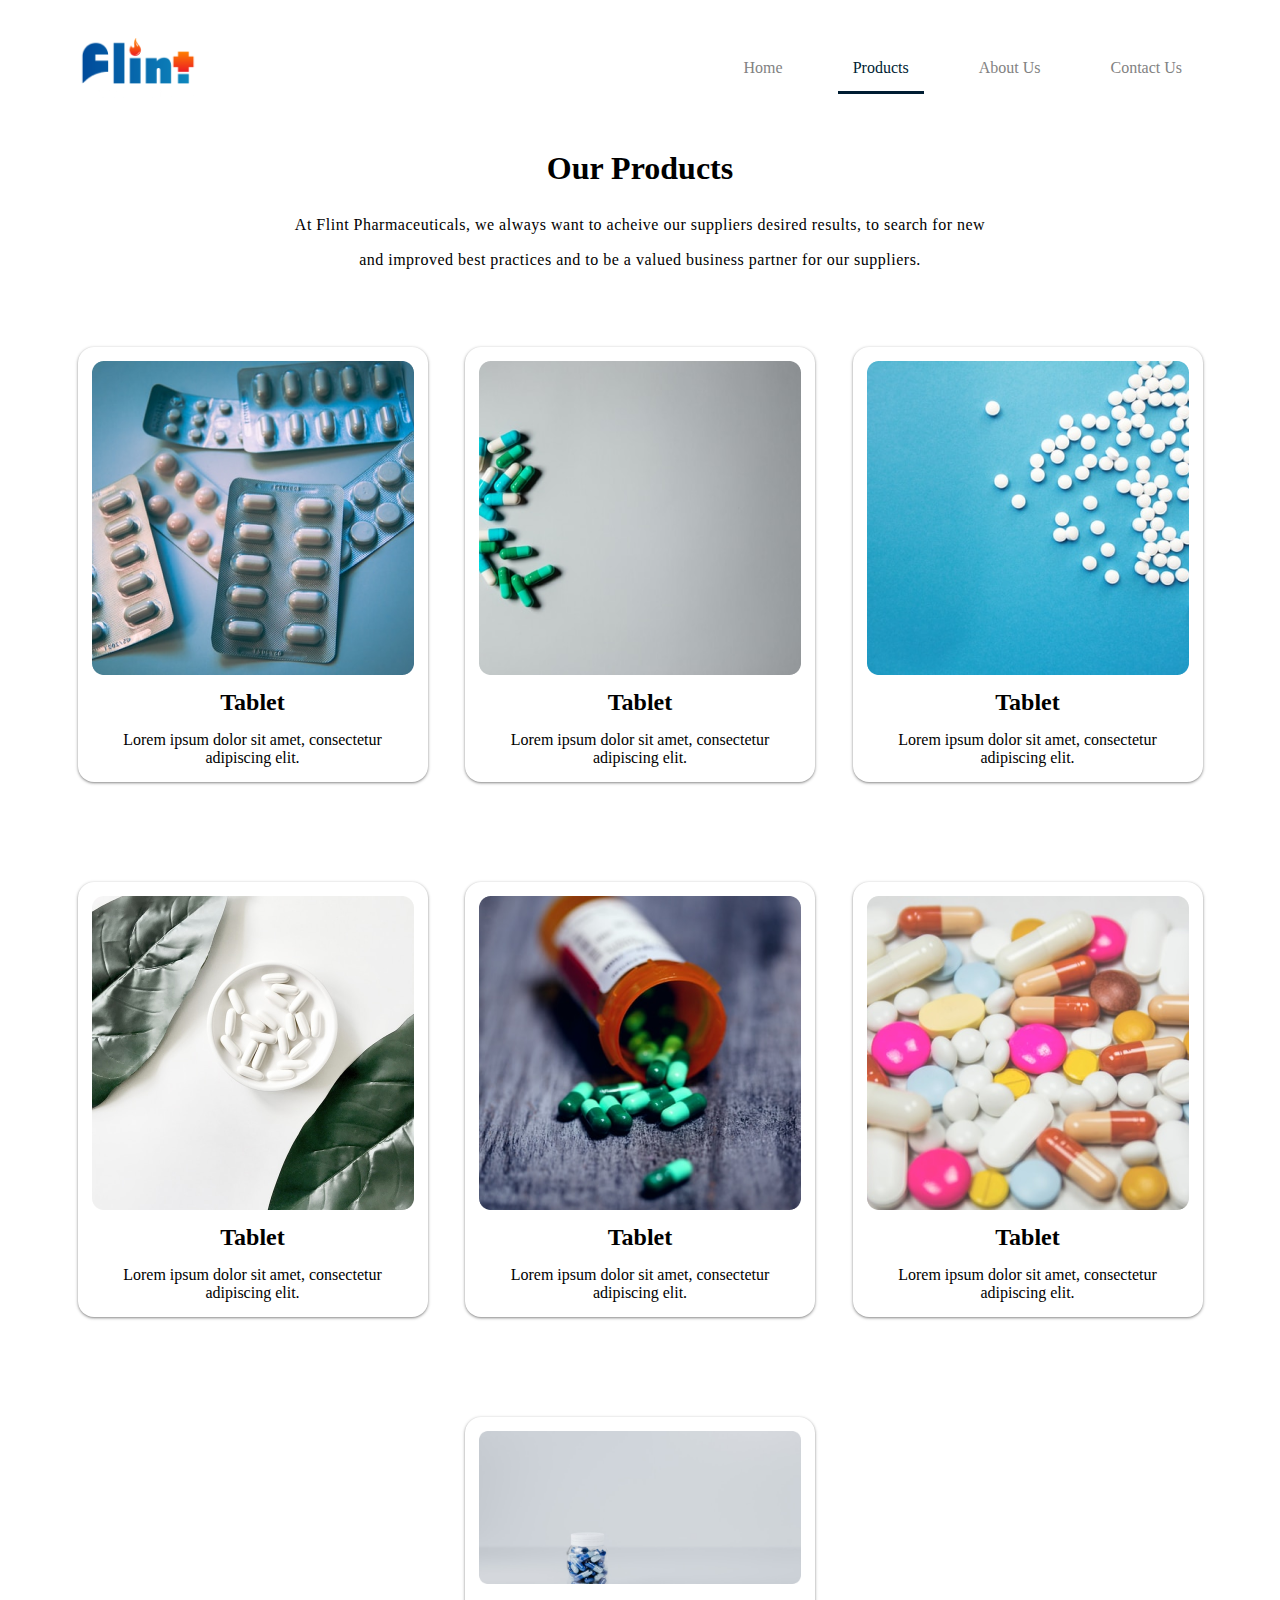
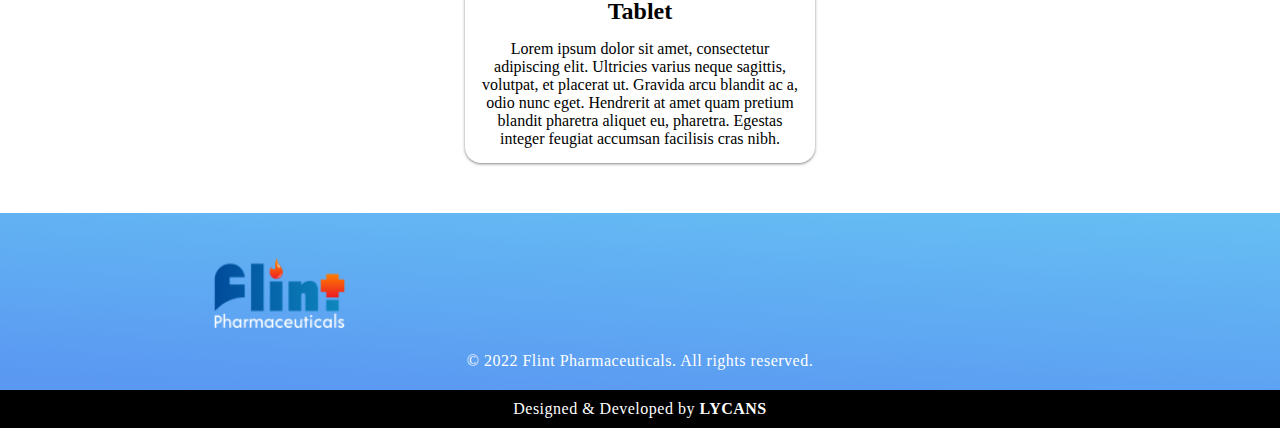
==== products.html @ b8252edd "flint pharma" ====
<!DOCTYPE html>
<html lang="en">

<head>
    <meta charset="UTF-8">
    <meta http-equiv="X-UA-Compatible" content="IE=edge">
    <meta name="viewport" content="width=device-width, initial-scale=1.0">
    <link rel="stylesheet" href="./css/main.css">
    <title>Products</title>
</head>

<body>
    <nav class="nav-bar">
        <div class="logo"></div>
        <ul class="nav-list">
            <li>
                <a href="index.html">Home</a>
            </li>
            <li>
                <a href="#top" id="nav-prod">Products</a>
            </li>
            <li>
                <a href="about-us.html">About Us</a>
            </li>
            <li>
                <a href="contact-us.html">Contact Us</a>
            </li>
        </ul>
    </nav>

    <div class="empty" id="top"></div>

    <div class="products-int" >
        <h2 id="head-h2">Our Products</h2>
        <p>At Flint Pharmaceuticals, we always want to acheive our suppliers desired results, to search for new and
            improved best practices and to be a valued business partner for our suppliers.</p>
    </div>

    <div class="products">
        <div class="item">
            <img src="./images/1.png" alt="">
            <h6>Tablet</h6>
            <p>Lorem ipsum dolor sit amet, consectetur adipiscing elit.</p>
        </div>
        <div class="item">
            <img src="./images/2.png" alt="">
            <h6>Tablet</h6>
            <p>Lorem ipsum dolor sit amet, consectetur adipiscing elit.</p>
        </div>
        <div class="item">
            <img src="./images/3.png" alt="">
            <h6>Tablet</h6>
            <p>Lorem ipsum dolor sit amet, consectetur adipiscing elit.</p>
        </div>
        <div class="item">
            <img src="./images/4.png" alt="">
            <h6>Tablet</h6>
            <p>Lorem ipsum dolor sit amet, consectetur adipiscing elit.</p>
        </div>
        <div class="item">
            <img src="./images/5.png" alt="">
            <h6>Tablet</h6>
            <p>Lorem ipsum dolor sit amet, consectetur adipiscing elit.</p>
        </div>
        <div class="item">
            <img src="./images/6.png" alt="">
            <h6>Tablet</h6>
            <p>Lorem ipsum dolor sit amet, consectetur adipiscing elit.</p>
        </div>
        <div class="item">
            <img src="./images/7.png" alt="">
            <h6>Tablet</h6>
            <p>Lorem ipsum dolor sit amet, consectetur adipiscing elit. Ultricies varius neque sagittis, volutpat,
                et placerat ut. Gravida arcu blandit ac a, odio nunc eget. Hendrerit at amet quam pretium blandit
                pharetra aliquet eu, pharetra. Egestas integer feugiat accumsan facilisis cras nibh.</p>
        </div>
    </div>

    <div class="footer">
        <div class="footer-img"></div>
        <div class="footer-content">
            <!-- <div>
                <span>About Us</span>
                <span>|</span>
                <span>Contact Us</span>
            </div> -->
            <span>© 2022 Flint Pharmaceuticals. All rights reserved.</span>
            <div class="credits">
                <span>Designed & Developed by <strong>LYCANS</strong></span>
            </div>
        </div>

    </div>

</body>

</html>
---- css/main.css ----
html{
    scroll-behavior: smooth;
}

*{
    margin: 0;
    padding: 0;
    font-family: montserrat;
}

.nav-bar{
    background-color: white;
    display: flex;
    flex-direction: row;
    position: fixed;
    justify-content: space-between;
    width: 100vw;
    height: 15vh;
    align-items: center;
    z-index: 3;
}

.logo{
    background-image: url(../images/Logo.png);
    background-size: cover;
    width: 140px;
    height: 60px;    
    margin-left: 7vh;
}

.nav-list{
    display: flex;
    list-style: none;
    margin: 7vh;
    flex-wrap: wrap;
}

.nav-list>li>a{
    color: #828282;
    text-decoration: none;
    margin: 20px;
    padding: 15px;
}

#nav-home{
    color: #001D32;
    border-bottom: 3px solid #001D32;
}

#nav-home:hover{
    color: white;
}

#nav-prod{
    color: #001D32;
    border-bottom: 3px solid #001D32;
}

#nav-prod:hover{
    color: white;
}

#nav-about{
    color: #001D32;
    border-bottom: 3px solid #001D32;
}

#nav-about:hover{
    color: white;
}

#nav-contact{
    color: #001D32;
    border-bottom: 3px solid #001D32;
}

#nav-contact:hover{
    color: white;
}
.nav-list>li>a:hover{
    background-color: black;
    color: white;
    border-radius: 30px;
}

.empty{
    height: 150px;
}

.home{
    display: flex;
    height: 95vh;
    align-items: center;
    justify-content: center;
}

#bg{
    position: absolute;
    top: 150px;
    z-index: -2;
    background: radial-gradient(50% 50% at 50% 50%, rgba(220, 227, 90, 0.21) 56.47%, rgba(255, 255, 255, 0.21) 97.4%);
}

#bg1{
    position: absolute;
    width: 15%;
    left: 10%;
    top: 20%;
}

#bg2{
    position: absolute;
    width: 15%;
    left: 80vw;
    top: 50vh;
}

.content{
    margin-top: 10%;
}

.content>h2{
    font-family: Raleway;
    color: #333333;
    font-style: normal;
    font-weight: bold;
    font-size: 56px;
    line-height: 64px;
}

.content>p{
    line-height: 36px;
    letter-spacing: 0.5px;
    width: 350px;
    margin: 24px 0px;
}

.content>button{
    background-color: white;
    border: 2px solid #F3B71F;
    color: #F3B71F;
    border-radius: 30px;
    padding: 10px 20px;
    font-weight: bold;
}

.content>button:hover{
    background-color: #F3B71F;
    color: white;
    border: 2px solid white;
}

.products-int{
    display: flex;
    flex-direction: column;
    text-align: center;
    align-items: center;
}

#head-h2{
    font-weight: 700;
    font-size: 32px;
    font-family: raleway;
    text-align: center;
}

.products-int>p{
    display: inline-block;
    margin: 20px;
    max-width: 700px;
    letter-spacing: 0.5px;
    line-height: 35px;
}

.products{
    display: flex;
    flex-wrap: wrap;
    margin: 0 50px;
    justify-content: space-evenly;
}

.item{
    display: flex;
    flex-direction: column;
    align-items: center;
    width: 350px;
    background: white;
    transition: ease-in-out 500ms;
    box-shadow: 0px 1px 2px rgba(0, 0, 0, 0.3), 0px 1px 3px 1px rgba(0, 0, 0, 0.15);
    border-radius: 16px;
    margin: 50px 10px 50px 10px;    
}

.item:hover{
    cursor: pointer;
    box-shadow: 0px 8px 12px 6px rgba(0, 0, 0, 0.15), 0px 4px 4px rgba(0, 0, 0, 0.3);
}

.item>p{
    display: inline-block;
    text-align: center;
    padding: 15px;
    max-width: 330px;
    word-wrap: break-word;
}

.item>img{
    padding: 14px;
    max-width: 322px;

}

.item>h6{
    font-size: 24px;
    font-weight: 700;
}


.footer{
    background: linear-gradient(183.41deg, #67C3F3 -8.57%, #5A98F2 82.96%);
    width: 100%;
}

.footer-img{
    background-image: url(../images/Logo.png);
    background-size: cover;
    width: 160px;
    height: 70px;
    display: inline-block;
    margin-left: 15vw;
    margin-top: 5vh;
}

.credits{
    color: white;
    background: black;
    width: 100%;
    text-align: center;
    padding: 10px 0;
    
}

.footer-content{
    display: flex;
    flex-direction: column;
    align-items: center;
    color: white;
}

span{
    letter-spacing: 0.5px;
}

.footer-content>span{
    margin: 20px;
    text-align: center;
}

.about{
    display: flex;
    flex-direction: column;
    align-items: center;
    margin: 50px 10% 0 10%;
}

.about-items1{
    display: flex;
    margin-bottom: 50px;
    flex-wrap: wrap;
}

.about-items1>img{
    margin-right: 50px;
}

.about-items2{
    display: flex;
    margin-bottom: 50px;
    flex-wrap: wrap;
    justify-content: space-around;
    align-items: center;

}

.about-items2>div>p{
    line-height: 32px;
    letter-spacing: 0.5px;
    word-wrap: break-word;

}

.about-items2>img{
    margin-left: 30px;
}

.about-items3{
    display: flex;
    margin-bottom: 50px;
    flex-wrap: wrap;
    align-items: center;
    width: 80%;
    margin-left: 50px;
    justify-content: space-between;
}

.about-items4{
    display: flex;
    margin-bottom: 50px;
    width: 80%;
    flex-wrap: wrap;
    justify-content: space-between;
}

.about-content{
    margin: 15px 15px 15px 30px;
}

.about-content2{
    display: flex;
    flex-direction: column;
    width: 70%;
    margin: 15px 15px 15px 30px;
    justify-content: center;
}

.about-content2>h6{
    font-size: 24px;
    line-height: 32px;
    margin-bottom: 15px;
}

.about-content>h6{
    font-size: 24px;
    line-height: 32px;
    margin-bottom: 15px;
}

.about-content>ol>li{
    line-height: 32px;
    letter-spacing: 0.5px;

}

.contact-lhs{
    display: flex;
    flex-direction: column;
}

.contact-lhs>form{
    display: flex;
    flex-direction: column;
    align-items: flex-end;
}

#h3{
    font-family: raleway;
    font-weight: 700;
    margin: 10px;
    font-size: 23px;
}

.contact-lhs>form>input{
    width: 300px;
    margin: 10px;
    padding: 10px;
    border-radius: 10px;
    border:1px solid #828282;
}

#message{
    min-height: 50px;
    width: 300px;
    resize: vertical;
    max-height: 200px;
    word-wrap: break-word;
    margin: 10px;
    padding: 10px;
    border-radius: 10px;

}

#con-button{
    width: 100px;
}

.contact-wrapper{
    display: flex;
    justify-content: space-around;
    flex-wrap: wrap;
    margin: 50px 100px;

}

.contact-rhs{
    display: flex;
    flex-direction: column;
    justify-content: space-between;
}

#address{
    display: flex;
    flex-direction: column;
}

#h4{
    margin: 10px 0;
}

#sp{
    padding-left: 10px;
    padding-top: 5px;
    letter-spacing: 0.5px;
    color: #828282;
    font-size: 14px;
}

#socials>img{
    margin: 20px 50px 20px 0;
    border-radius: 4px;
    
}

.location{
    display: flex;
    margin-bottom: 50px;
    flex-direction: column;
    align-items: center;
}

.map{
    width: 500px;
    height: 300px;
    background-color: #828282;
    margin-top: 20px;
}


/* MEDIA QUERIES */

@media only screen and (max-width: 900px){
    .nav-bar {
      display: flex;
      flex-direction: column;
      width: 100%;
      height: auto; 
    }
    .logo{
        margin: 20px 0;
    }
    .nav-list{
        margin: 0 0 20px 0;
    }
    .nav-list>li>a{
        padding: 10px;
    }

    .content>h2{
        text-align: center;
        font-size: 45px;
    }

    .content>p{
        text-align: center;
    }
    .content {
        display: flex;
        flex-direction: column;
        align-items: center;
        margin-top: 30%;
    }
    #bg1{
        width: 20%;
        margin-top: 8%;
    }

    #bg2{
        width: 20%;
        top: 70%;
        left: 80%;
    }

    .contact-rhs {
        margin-top: 30px;
        width: 340px;
    }

    #address {
    margin-left: 10px;
    }

    #inq{
        margin-left: 10px;
    }

    #pho{
        margin-left: 10px;
    }

    #socials{
        margin-left: 10px;
    }

  }
     

@media screen and (max-width: 550px){

  
/* Mobile view */

    
}
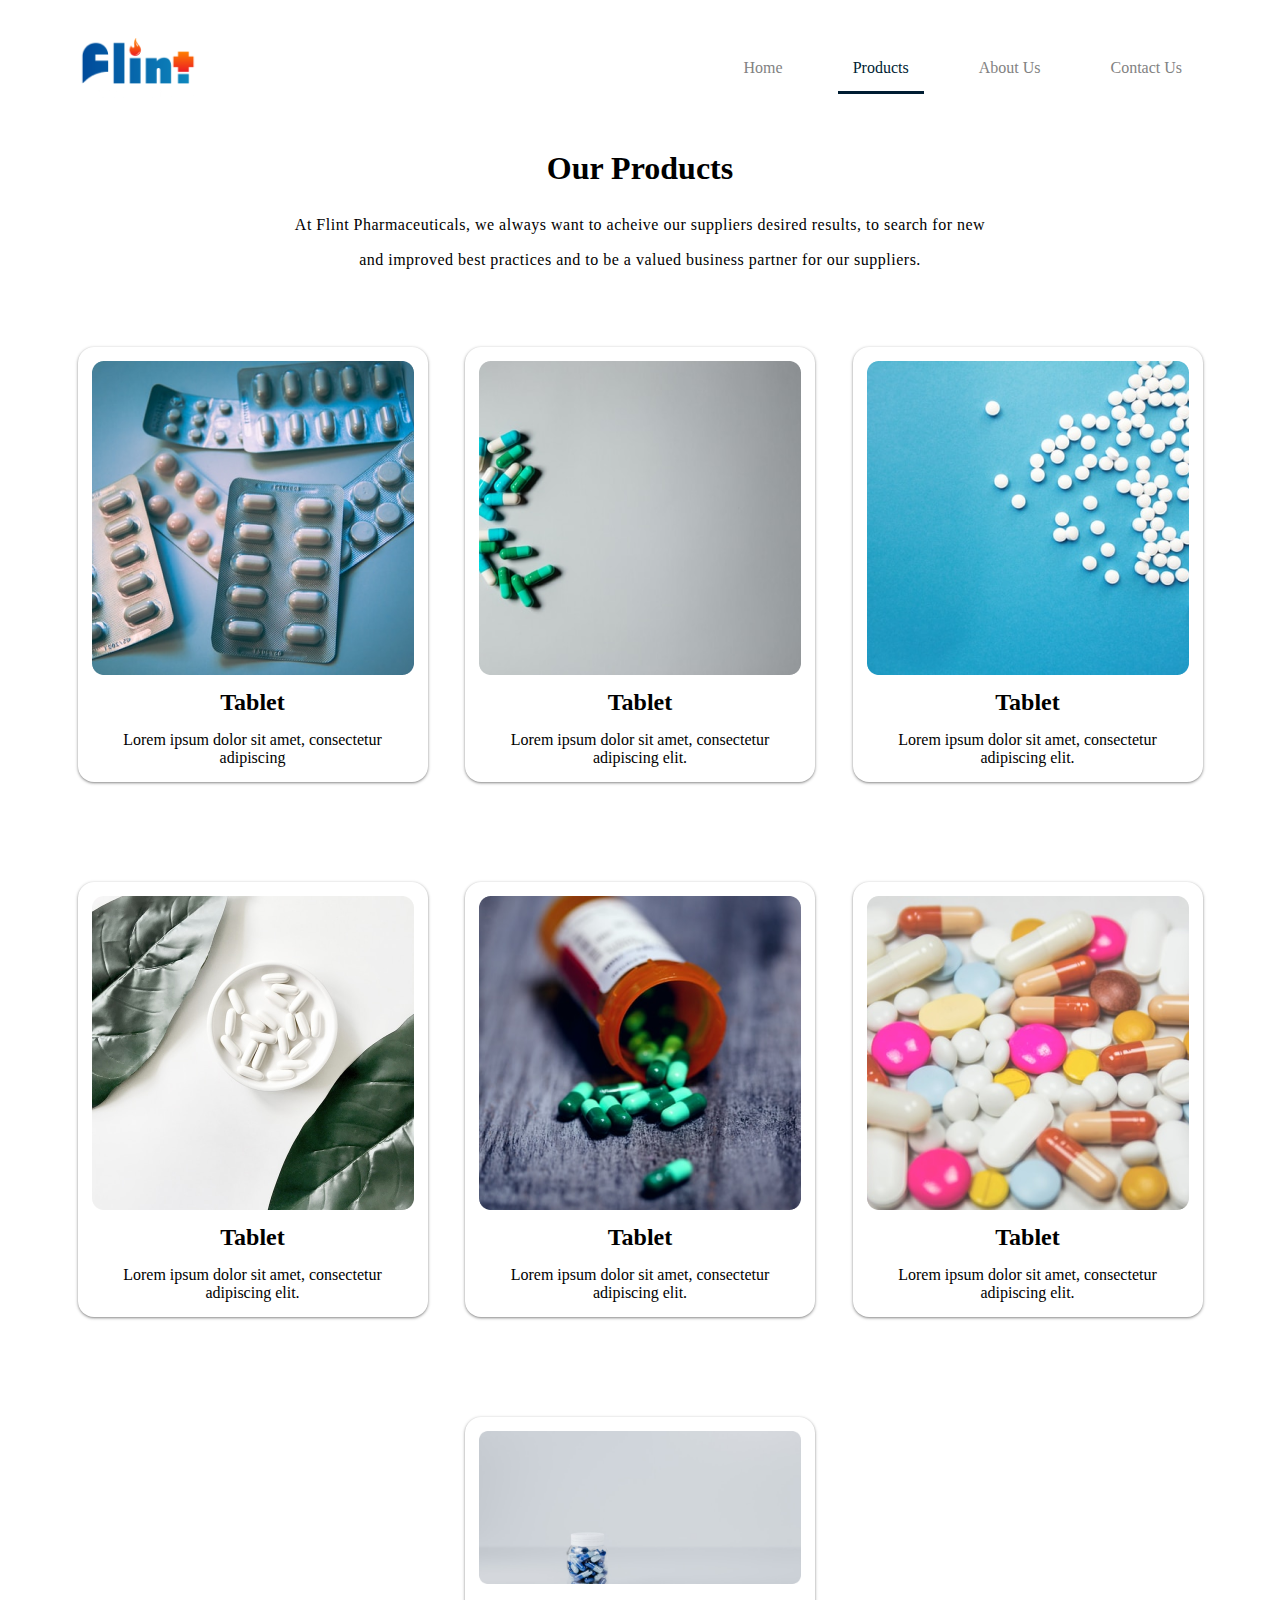
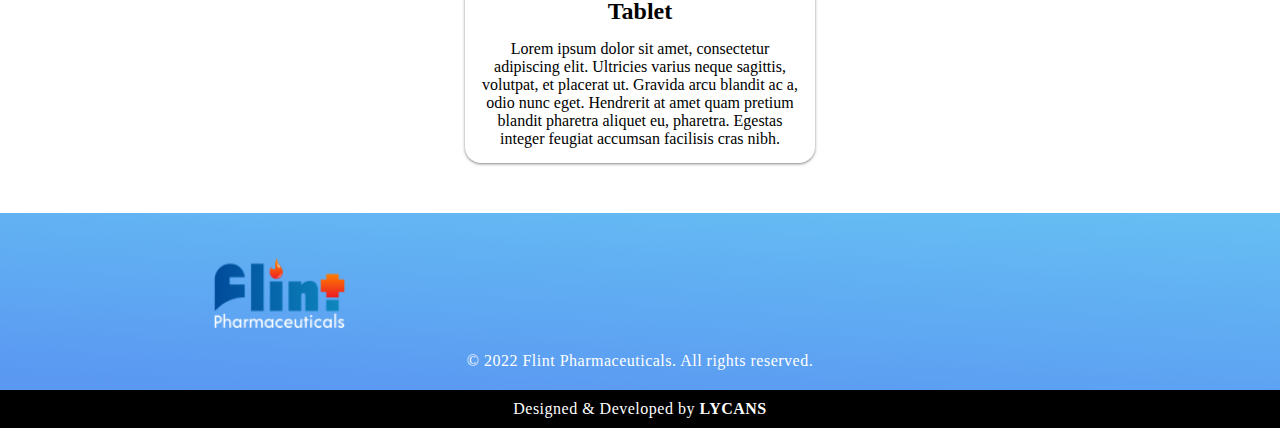
==== commit 6ac2bc0c: "modified something randomely" ====
--- a/products.html
+++ b/products.html
@@ -40,7 +40,7 @@
         <div class="item">
             <img src="./images/1.png" alt="">
             <h6>Tablet</h6>
-            <p>Lorem ipsum dolor sit amet, consectetur adipiscing elit.</p>
+            <p>Lorem ipsum dolor sit amet, consectetur adipiscing</p>
         </div>
         <div class="item">
             <img src="./images/2.png" alt="">
@@ -79,11 +79,6 @@
     <div class="footer">
         <div class="footer-img"></div>
         <div class="footer-content">
-            <!-- <div>
-                <span>About Us</span>
-                <span>|</span>
-                <span>Contact Us</span>
-            </div> -->
             <span>© 2022 Flint Pharmaceuticals. All rights reserved.</span>
             <div class="credits">
                 <span>Designed & Developed by <strong>LYCANS</strong></span>
@@ -94,4 +89,4 @@
 
 </body>
 
-</html>+</html>
--- a/css/main.css
+++ b/css/main.css
@@ -1,5 +1,9 @@
 html{
     scroll-behavior: smooth;
+}
+
+body{
+    overflow-x:hidden;
 }
 
 *{
@@ -92,6 +96,10 @@
     height: 95vh;
     align-items: center;
     justify-content: center;
+    background-image: url(../images/ss4.png);
+    background-repeat: no-repeat;
+    background-position: center;
+    
 }
 
 #bg{
@@ -261,6 +269,7 @@
     flex-direction: column;
     align-items: center;
     margin: 50px 10% 0 10%;
+    max-width: 65vw;
 }
 
 .about-items1{
@@ -313,6 +322,7 @@
 
 .about-content{
     margin: 15px 15px 15px 30px;
+    width:70%;
 }
 
 .about-content2{
@@ -468,6 +478,7 @@
         align-items: center;
         margin-top: 30%;
     }
+
     #bg1{
         width: 20%;
         margin-top: 8%;
@@ -505,8 +516,20 @@
 
 @media screen and (max-width: 550px){
 
-  
-/* Mobile view */
-
+    .nav-list{
+        margin: 0 0 10px 0;
+    }
+    .nav-list>li>a{
+        padding: 10px;
+        margin: 0;
+    }
+
+    .map{
+        width: 96%;
+    }
+
+    .home{
+        background-size: 150%;
+    }
     
-}+}
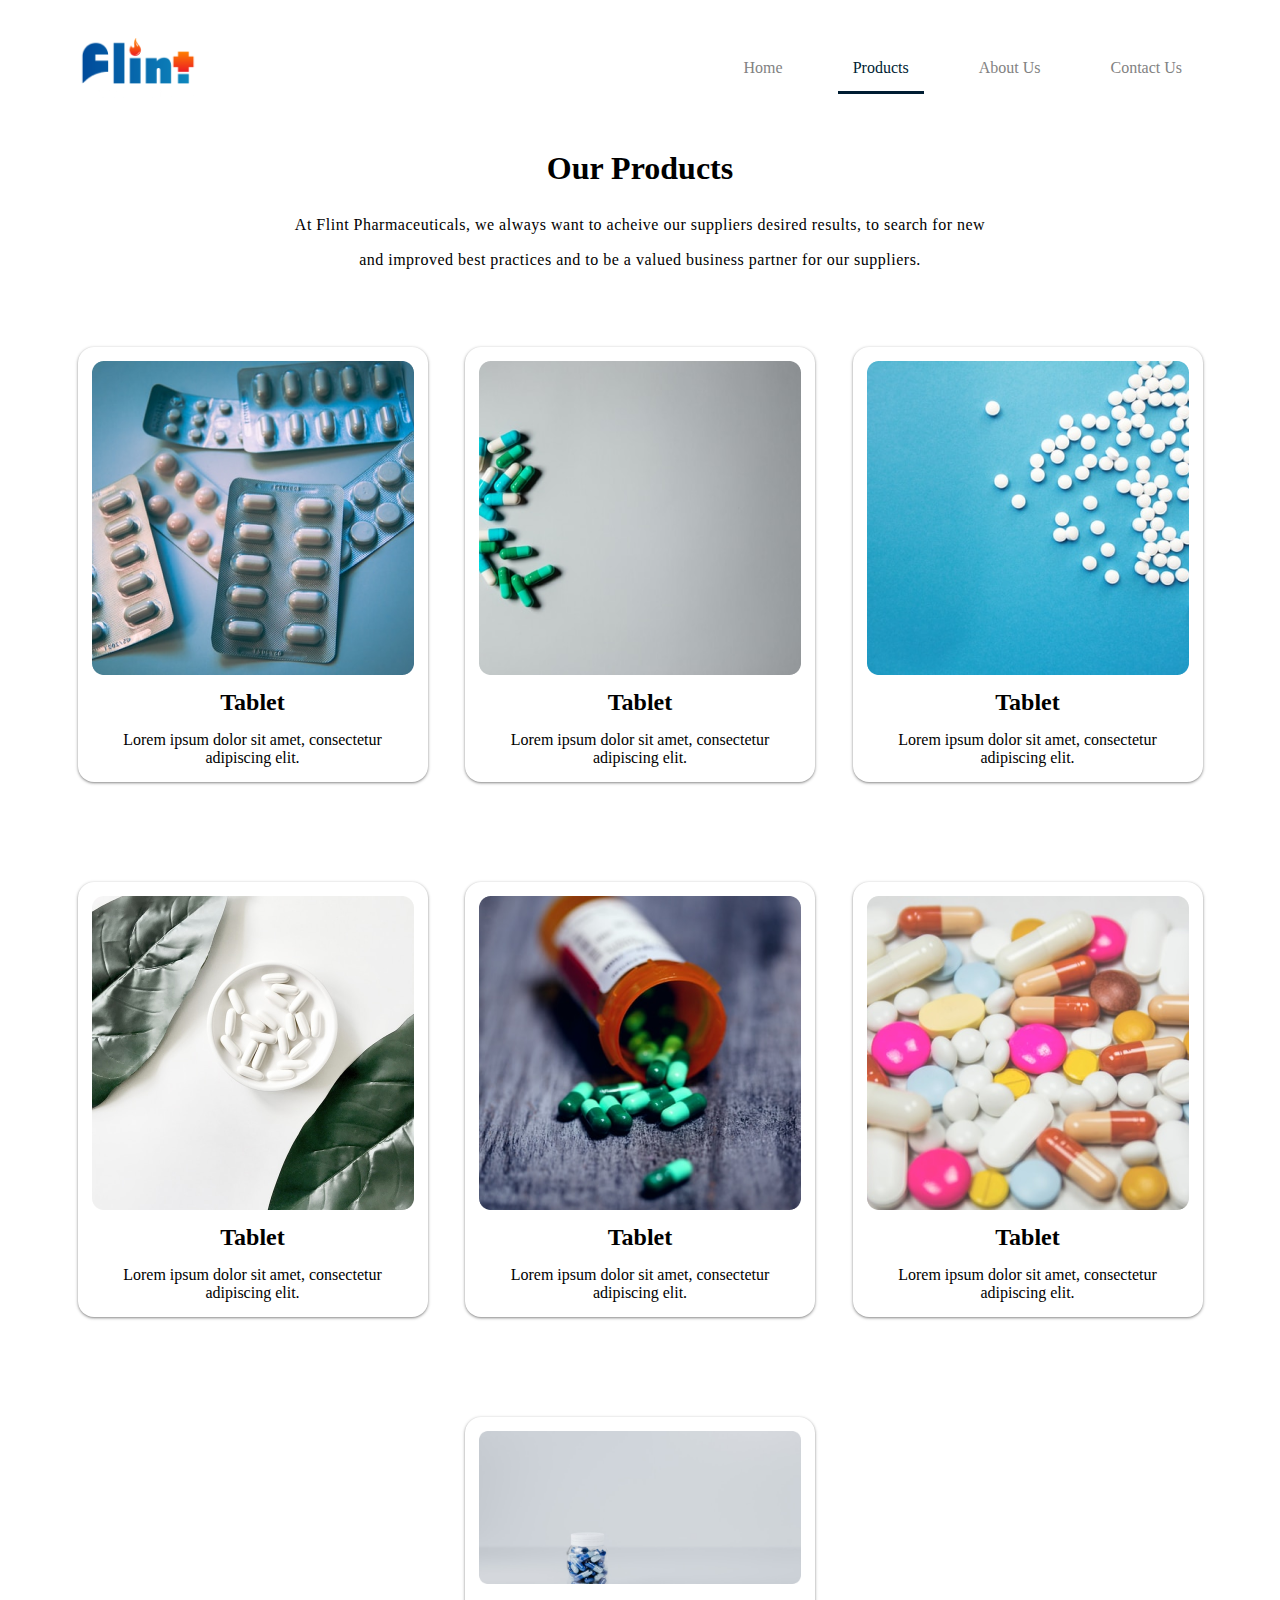
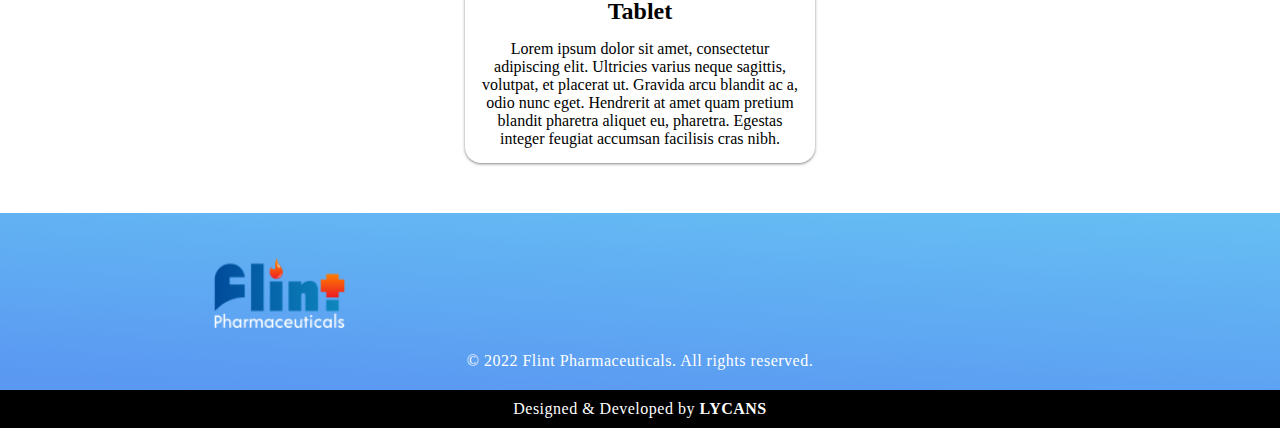
==== commit 4b02dc99: "Added a space in file" ====
--- a/products.html
+++ b/products.html
@@ -30,7 +30,7 @@
 
     <div class="empty" id="top"></div>
 
-    <div class="products-int" >
+    <div class="products-int">
         <h2 id="head-h2">Our Products</h2>
         <p>At Flint Pharmaceuticals, we always want to acheive our suppliers desired results, to search for new and
             improved best practices and to be a valued business partner for our suppliers.</p>
@@ -40,7 +40,7 @@
         <div class="item">
             <img src="./images/1.png" alt="">
             <h6>Tablet</h6>
-            <p>Lorem ipsum dolor sit amet, consectetur adipiscing</p>
+            <p>Lorem ipsum dolor sit amet, consectetur adipiscing elit. </p>
         </div>
         <div class="item">
             <img src="./images/2.png" alt="">
@@ -89,4 +89,4 @@
 
 </body>
 
-</html>
+</html>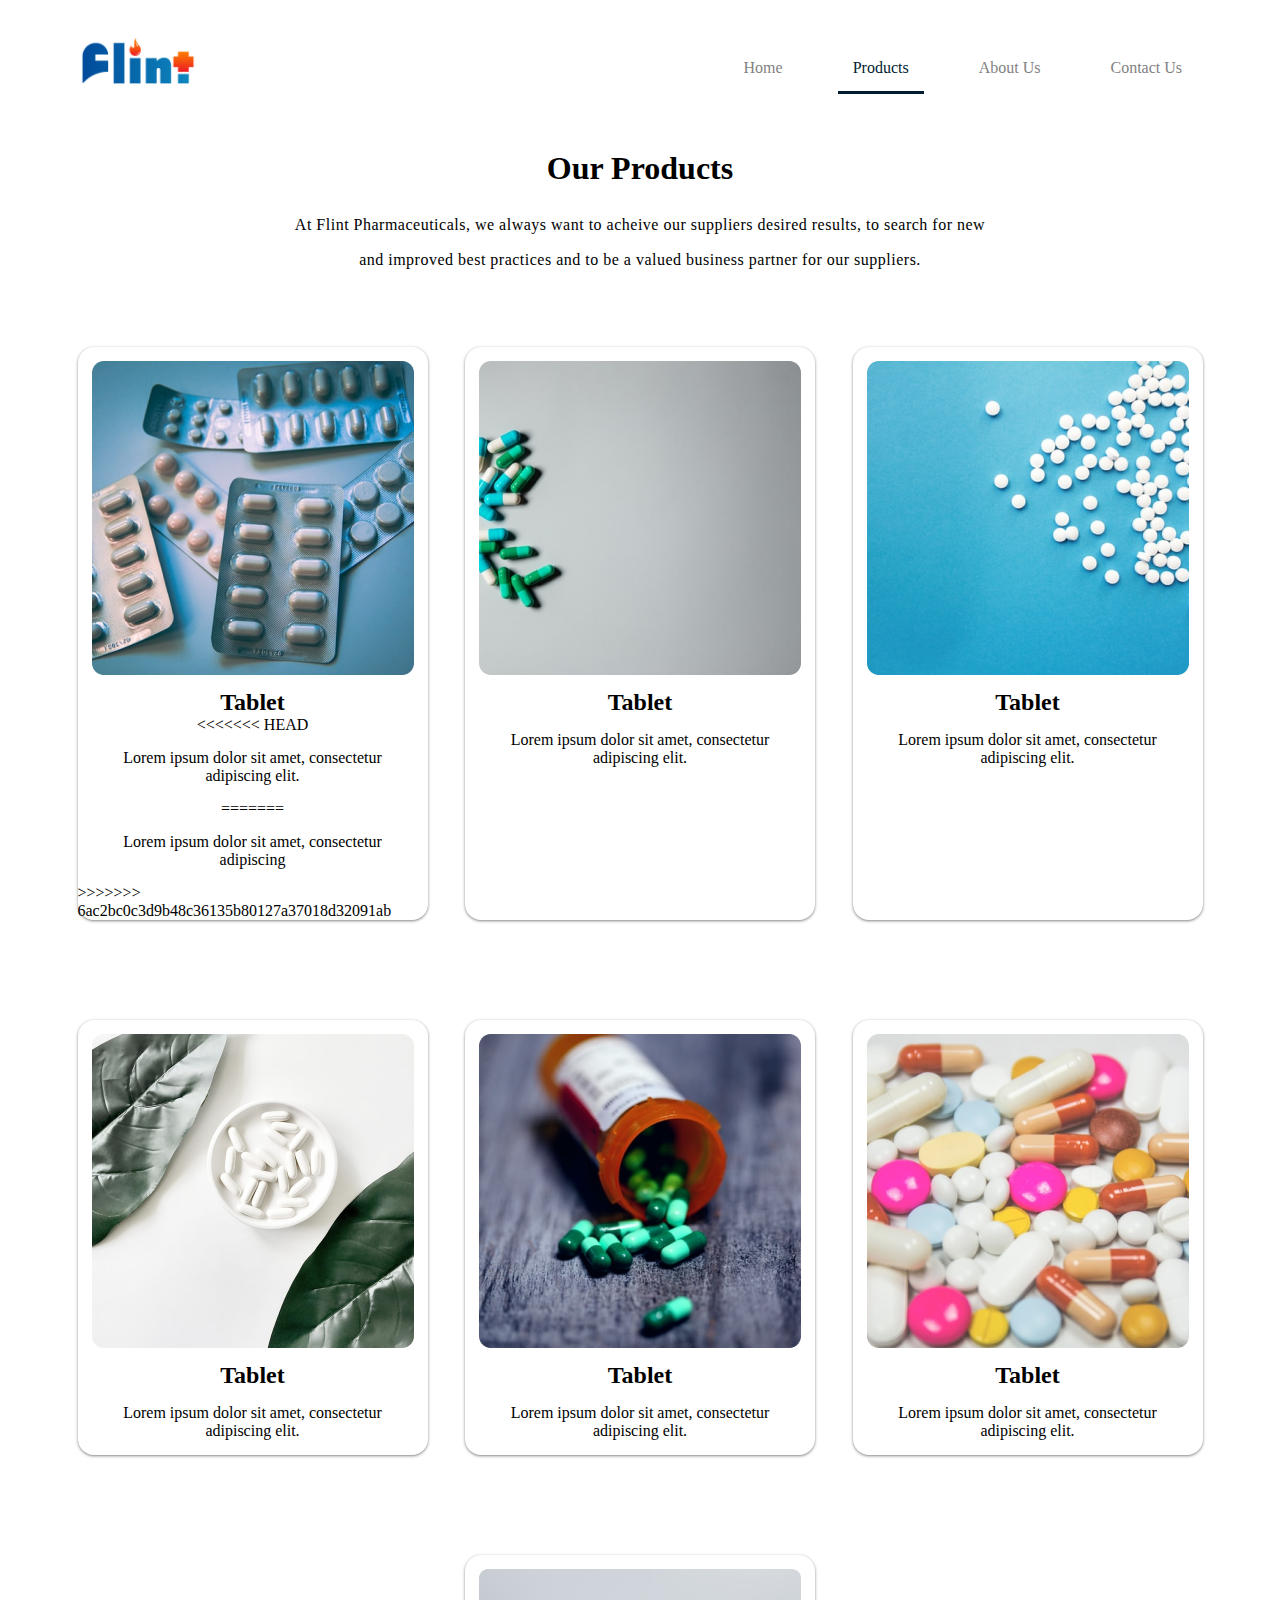
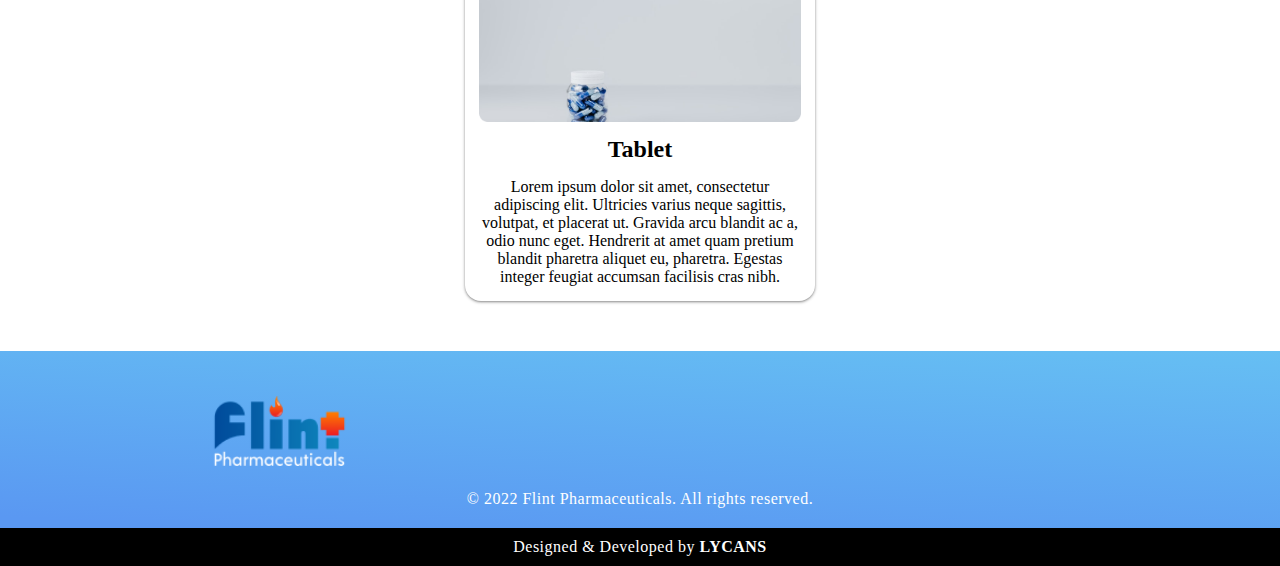
==== commit 23b16b6a: "merged" ====
--- a/products.html
+++ b/products.html
@@ -40,7 +40,11 @@
         <div class="item">
             <img src="./images/1.png" alt="">
             <h6>Tablet</h6>
+<<<<<<< HEAD
             <p>Lorem ipsum dolor sit amet, consectetur adipiscing elit. </p>
+=======
+            <p>Lorem ipsum dolor sit amet, consectetur adipiscing</p>
+>>>>>>> 6ac2bc0c3d9b48c36135b80127a37018d32091ab
         </div>
         <div class="item">
             <img src="./images/2.png" alt="">
@@ -89,4 +93,4 @@
 
 </body>
 
-</html>+</html>
--- a/css/main.css
+++ b/css/main.css
@@ -269,7 +269,13 @@
     flex-direction: column;
     align-items: center;
     margin: 50px 10% 0 10%;
-    max-width: 65vw;
+    max-width: 1000px;
+}
+
+.wrapper-aboutus {
+    display: flex;
+    flex-direction: column;
+    align-items: center;
 }
 
 .about-items1{
@@ -322,7 +328,7 @@
 
 .about-content{
     margin: 15px 15px 15px 30px;
-    width:70%;
+    max-width:70%;
 }
 
 .about-content2{
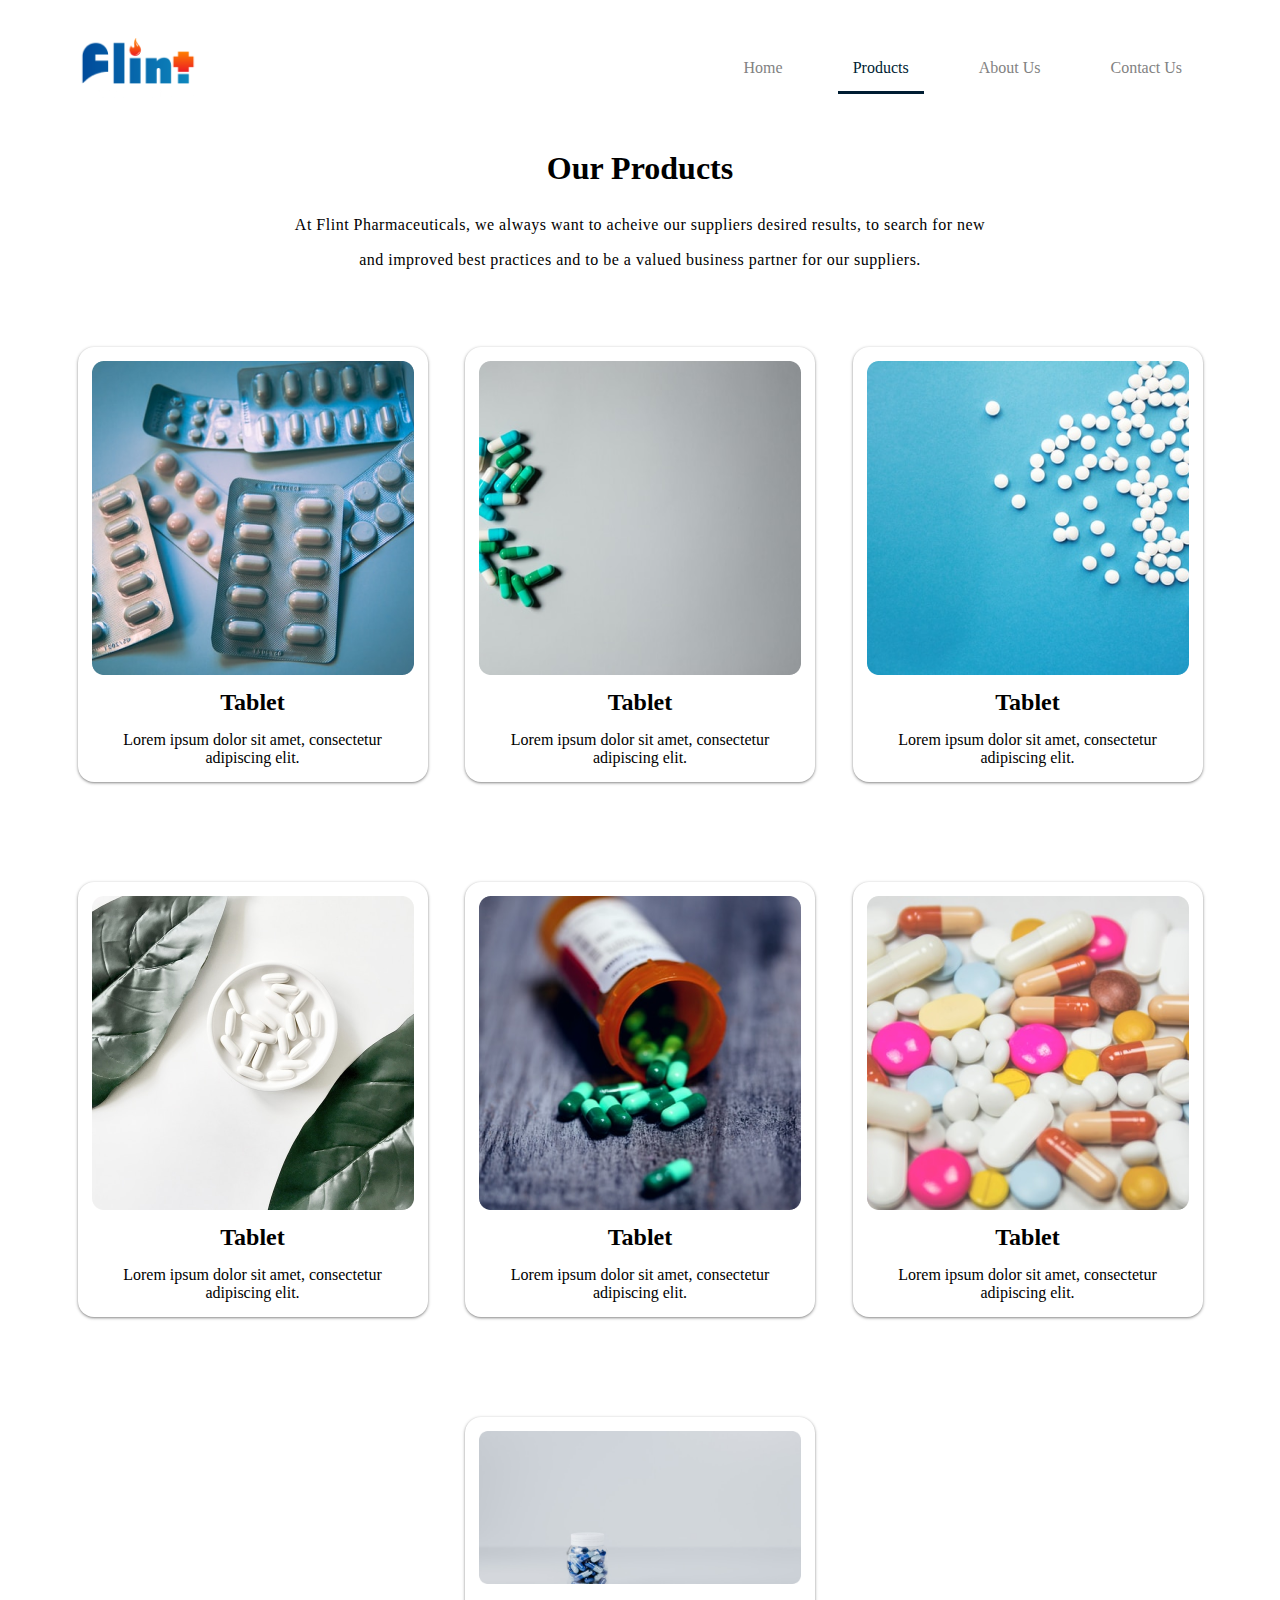
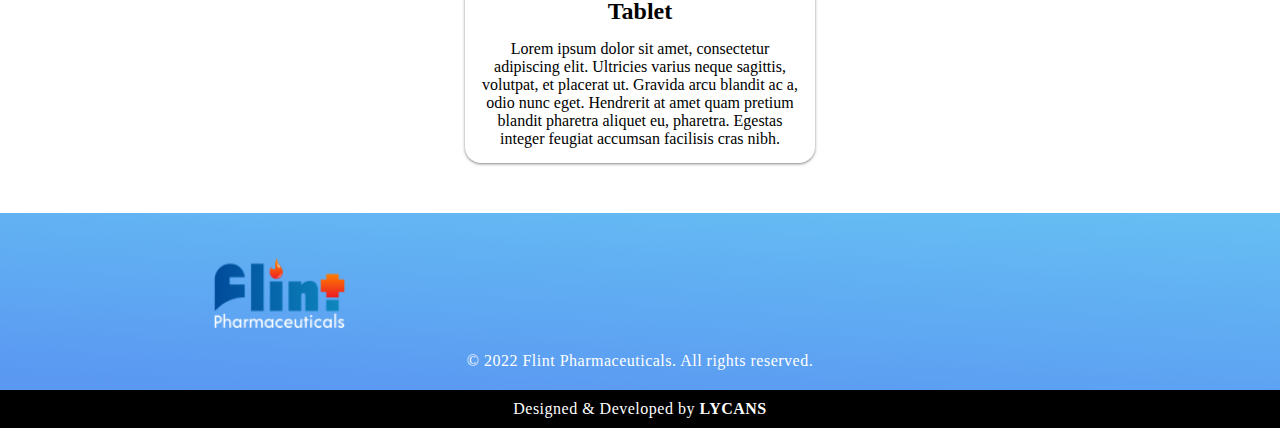
==== commit 404302f1: "Added a space in file" ====
--- a/products.html
+++ b/products.html
@@ -40,11 +40,7 @@
         <div class="item">
             <img src="./images/1.png" alt="">
             <h6>Tablet</h6>
-<<<<<<< HEAD
             <p>Lorem ipsum dolor sit amet, consectetur adipiscing elit. </p>
-=======
-            <p>Lorem ipsum dolor sit amet, consectetur adipiscing</p>
->>>>>>> 6ac2bc0c3d9b48c36135b80127a37018d32091ab
         </div>
         <div class="item">
             <img src="./images/2.png" alt="">
@@ -93,4 +89,4 @@
 
 </body>
 
-</html>
+</html>